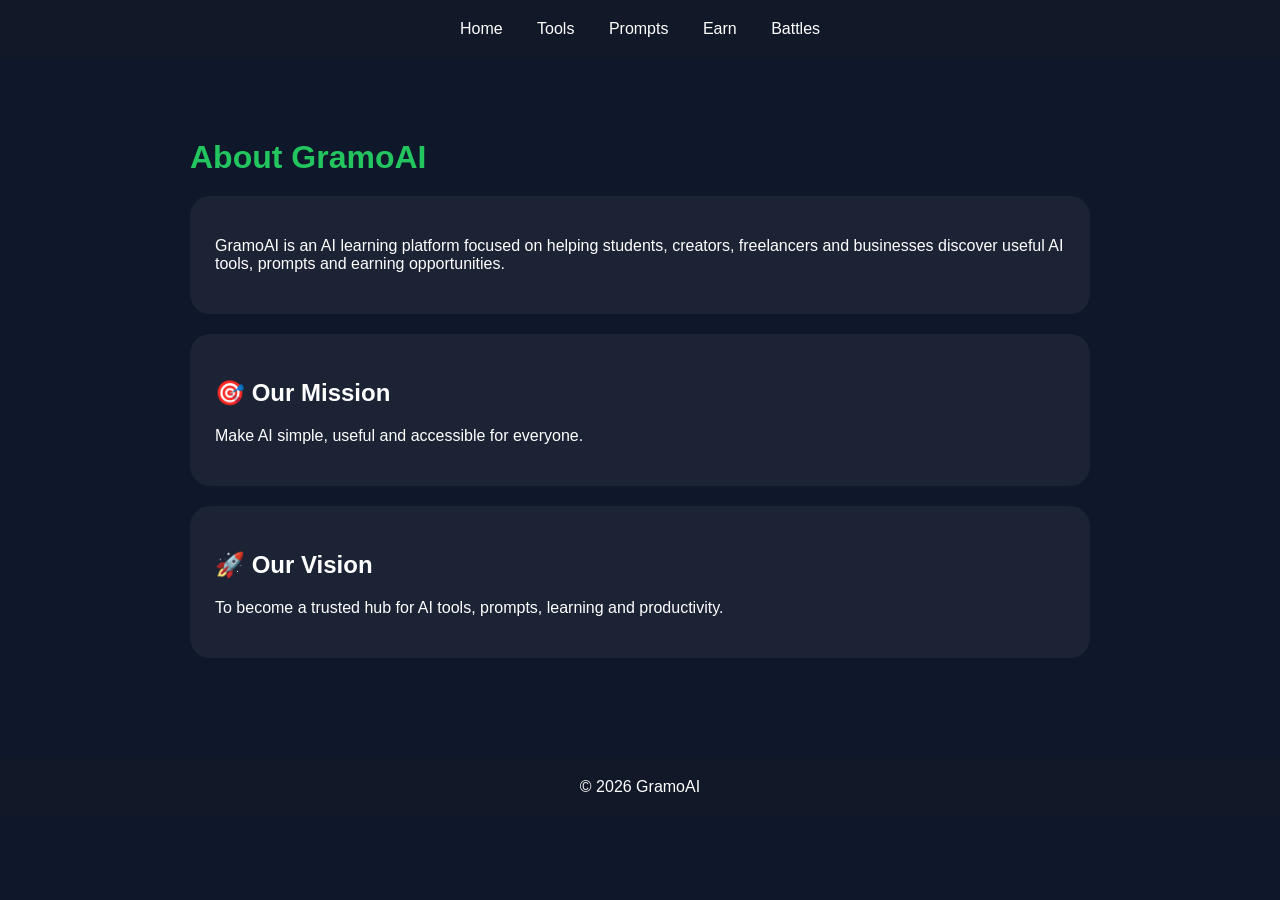
==== about.html @ 244c3523 "Create about.html" ====
<!DOCTYPE html>
<html lang="en">
<head>
<meta charset="UTF-8">
<meta name="viewport" content="width=device-width, initial-scale=1.0">
<title>About GramoAI</title>

<style>
body{
background:#0f172a;
color:white;
font-family:Arial,sans-serif;
margin:0;
}

nav{
background:#111827;
padding:20px;
text-align:center;
}

nav a{
color:white;
text-decoration:none;
margin:0 15px;
}

.container{
max-width:900px;
margin:auto;
padding:60px 20px;
}

h1{
color:#22c55e;
margin-bottom:20px;
}

.card{
background:rgba(255,255,255,.05);
padding:25px;
border-radius:20px;
margin-top:20px;
}

footer{
background:#111827;
text-align:center;
padding:20px;
margin-top:40px;
}
</style>
</head>
<body>

<nav>
<a href="index.html">Home</a>
<a href="tools.html">Tools</a>
<a href="prompts.html">Prompts</a>
<a href="earn.html">Earn</a>
<a href="battles.html">Battles</a>
</nav>

<div class="container">

<h1>About GramoAI</h1>

<div class="card">
<p>
GramoAI is an AI learning platform focused on helping students, creators, freelancers and businesses discover useful AI tools, prompts and earning opportunities.
</p>
</div>

<div class="card">
<h2>🎯 Our Mission</h2>
<p>
Make AI simple, useful and accessible for everyone.
</p>
</div>

<div class="card">
<h2>🚀 Our Vision</h2>
<p>
To become a trusted hub for AI tools, prompts, learning and productivity.
</p>
</div>

</div>

<footer>
© 2026 GramoAI
</footer>

</body>
</html>
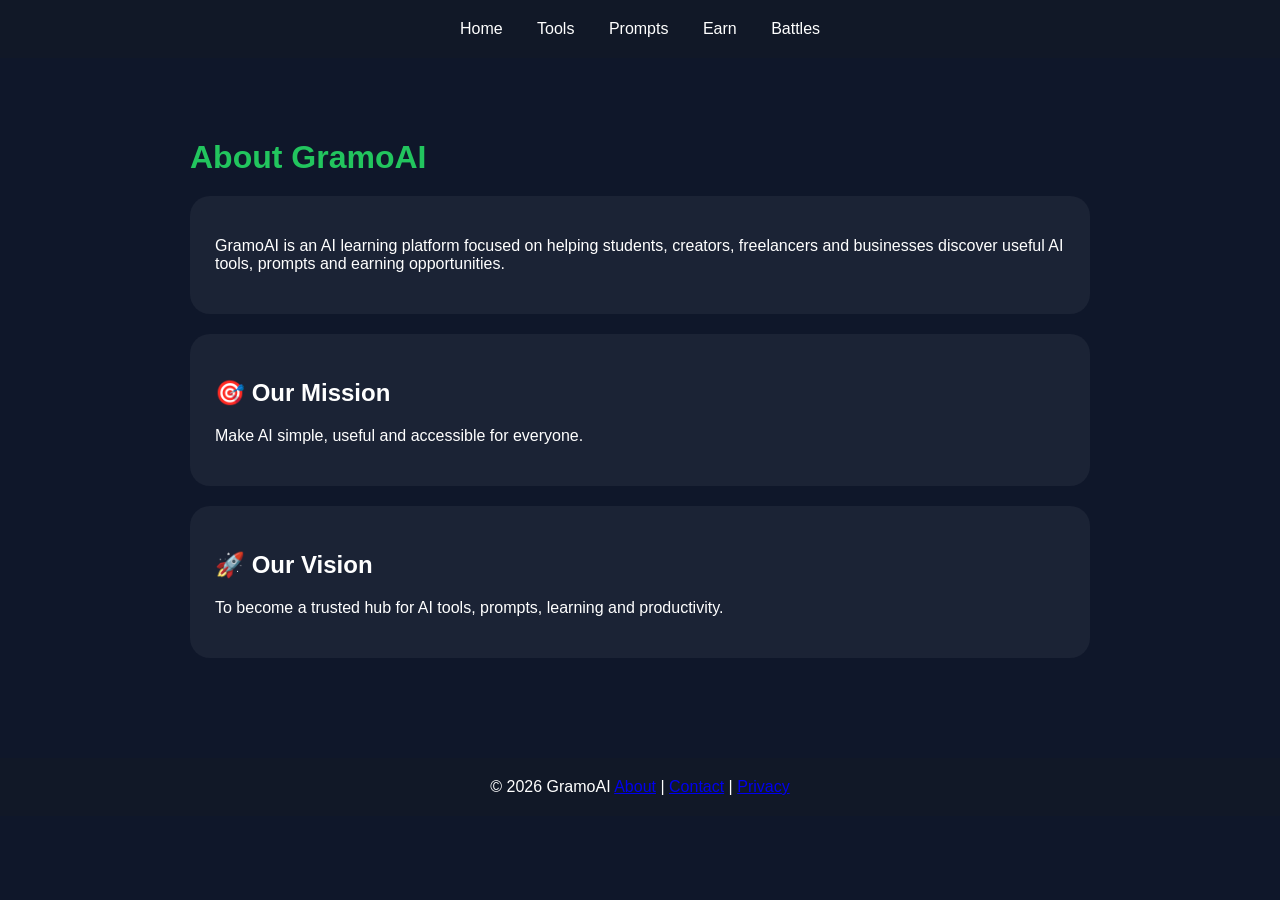
==== commit 82751e63: "Update about.html" ====
--- a/about.html
+++ b/about.html
@@ -89,6 +89,9 @@
 
 <footer>
 © 2026 GramoAI
+<a href="about.html">About</a> |
+<a href="contact.html">Contact</a> |
+<a href="privacy.html">Privacy</a>
 </footer>
 
 </body>
